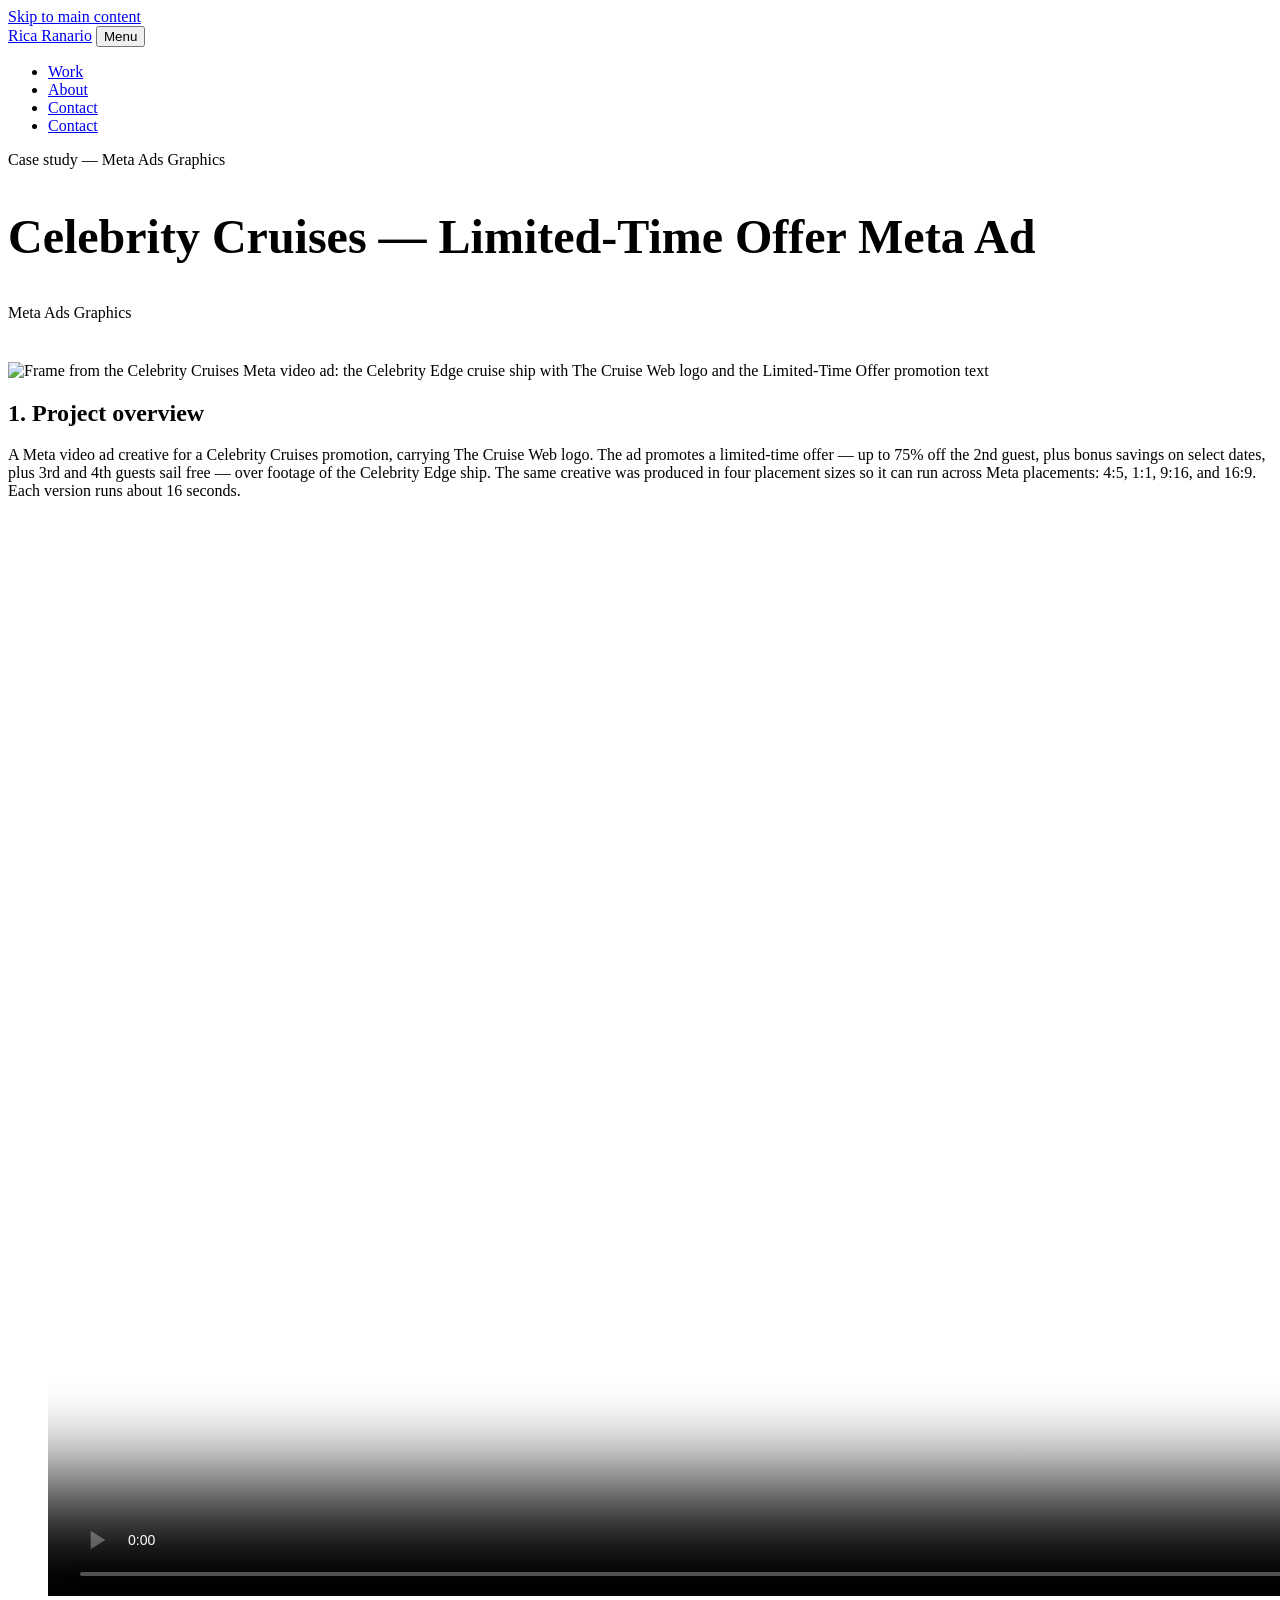
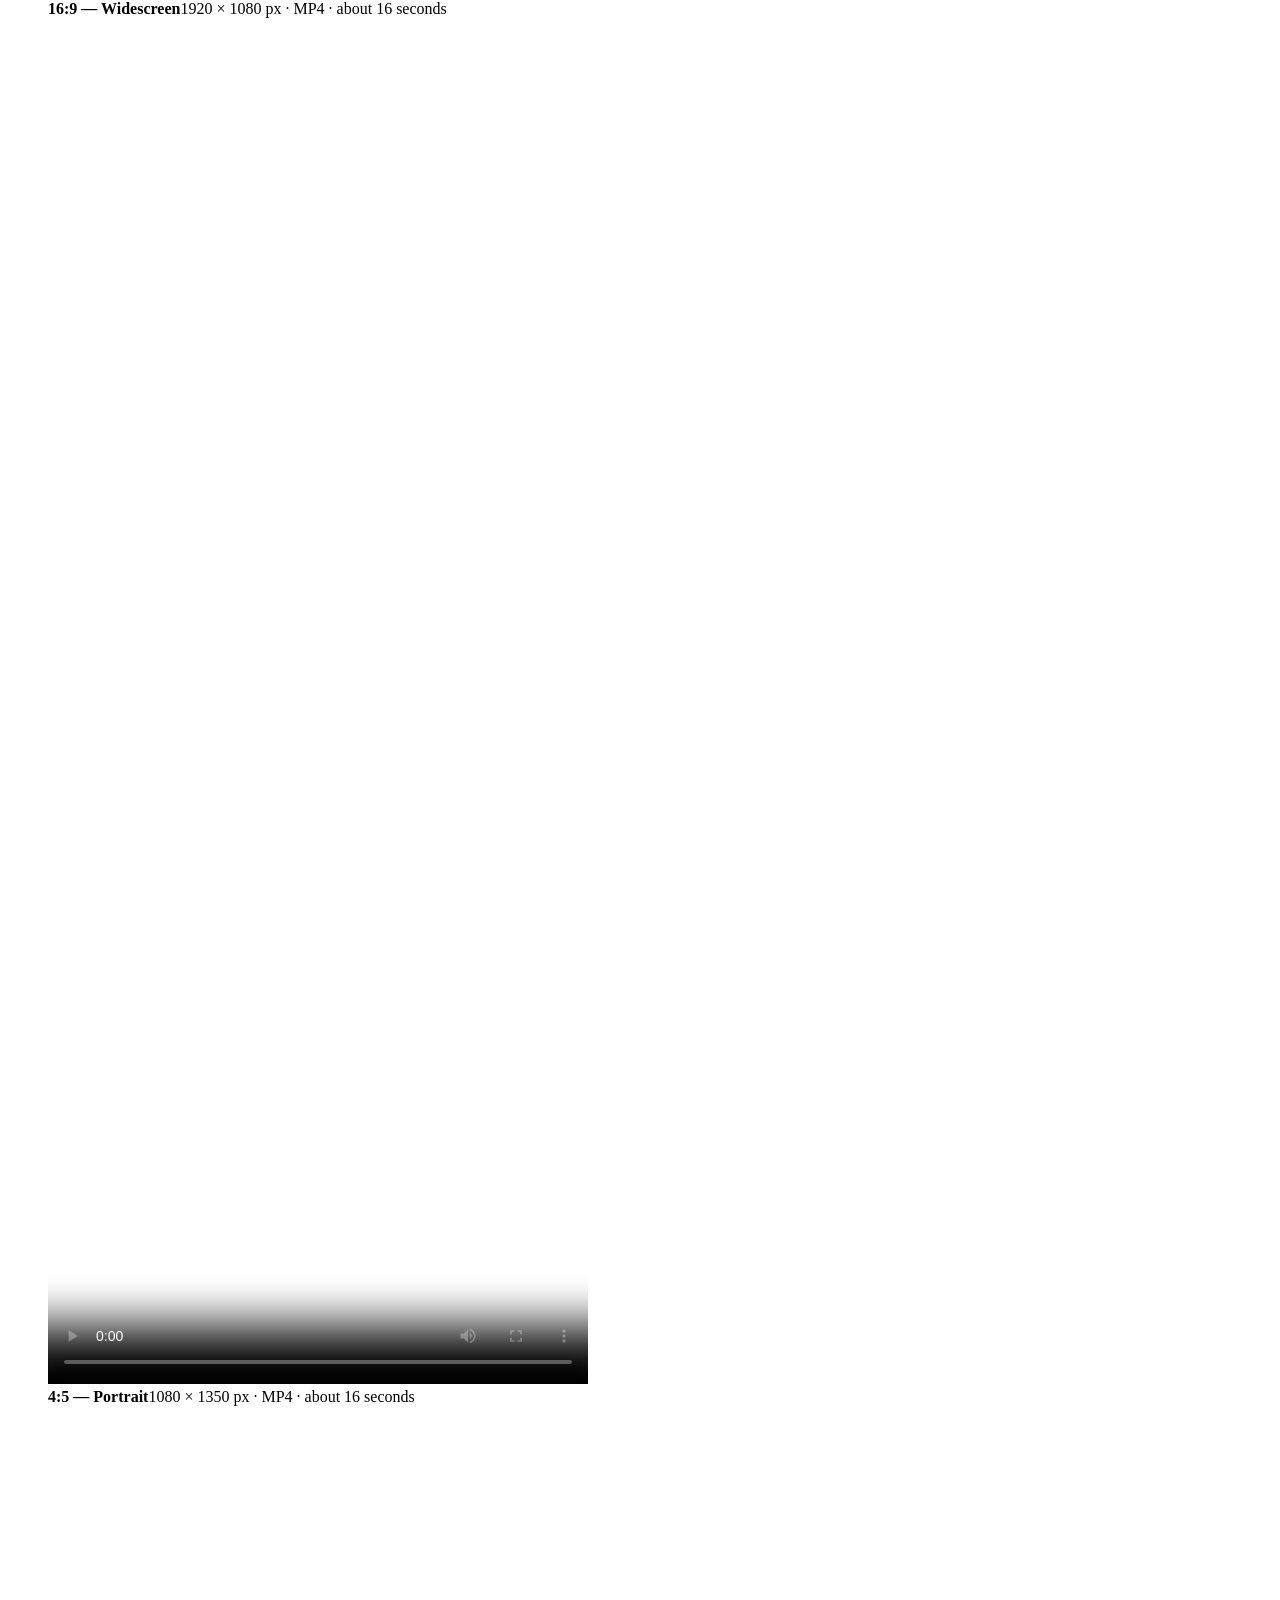
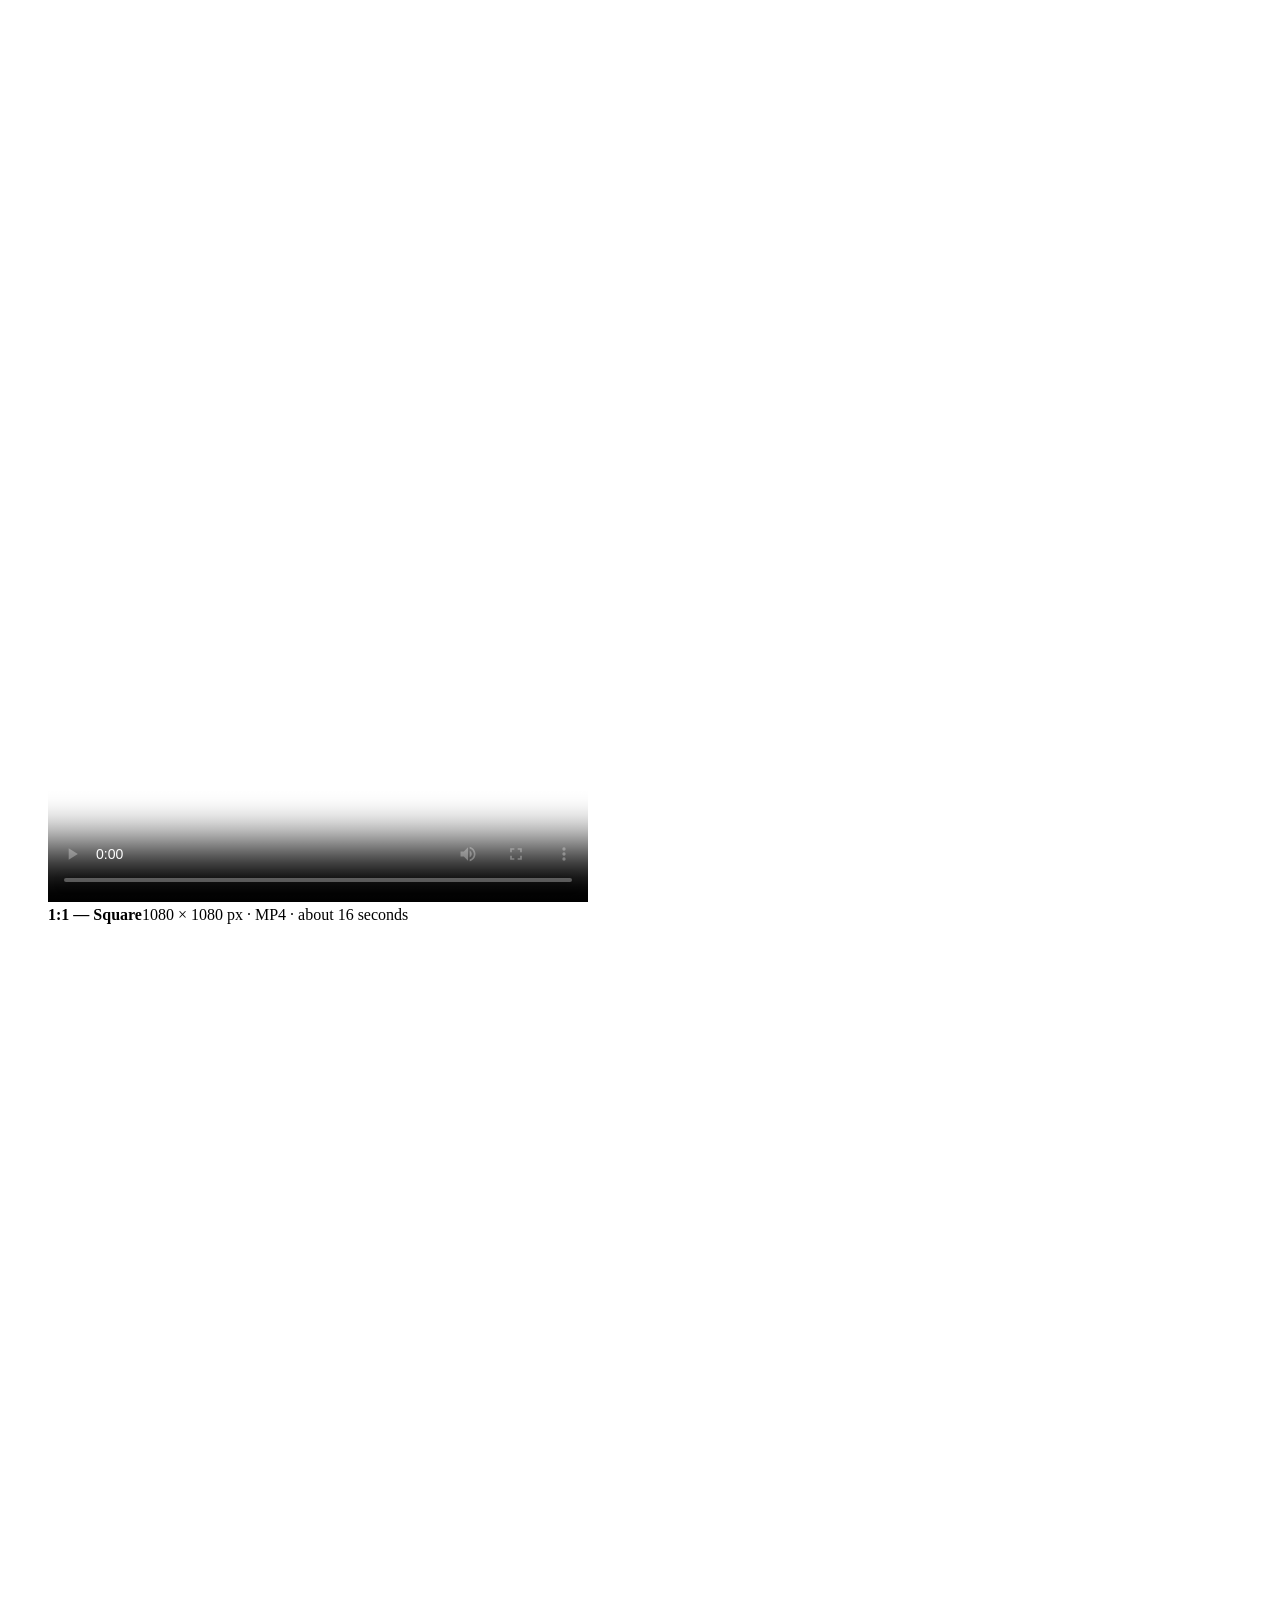
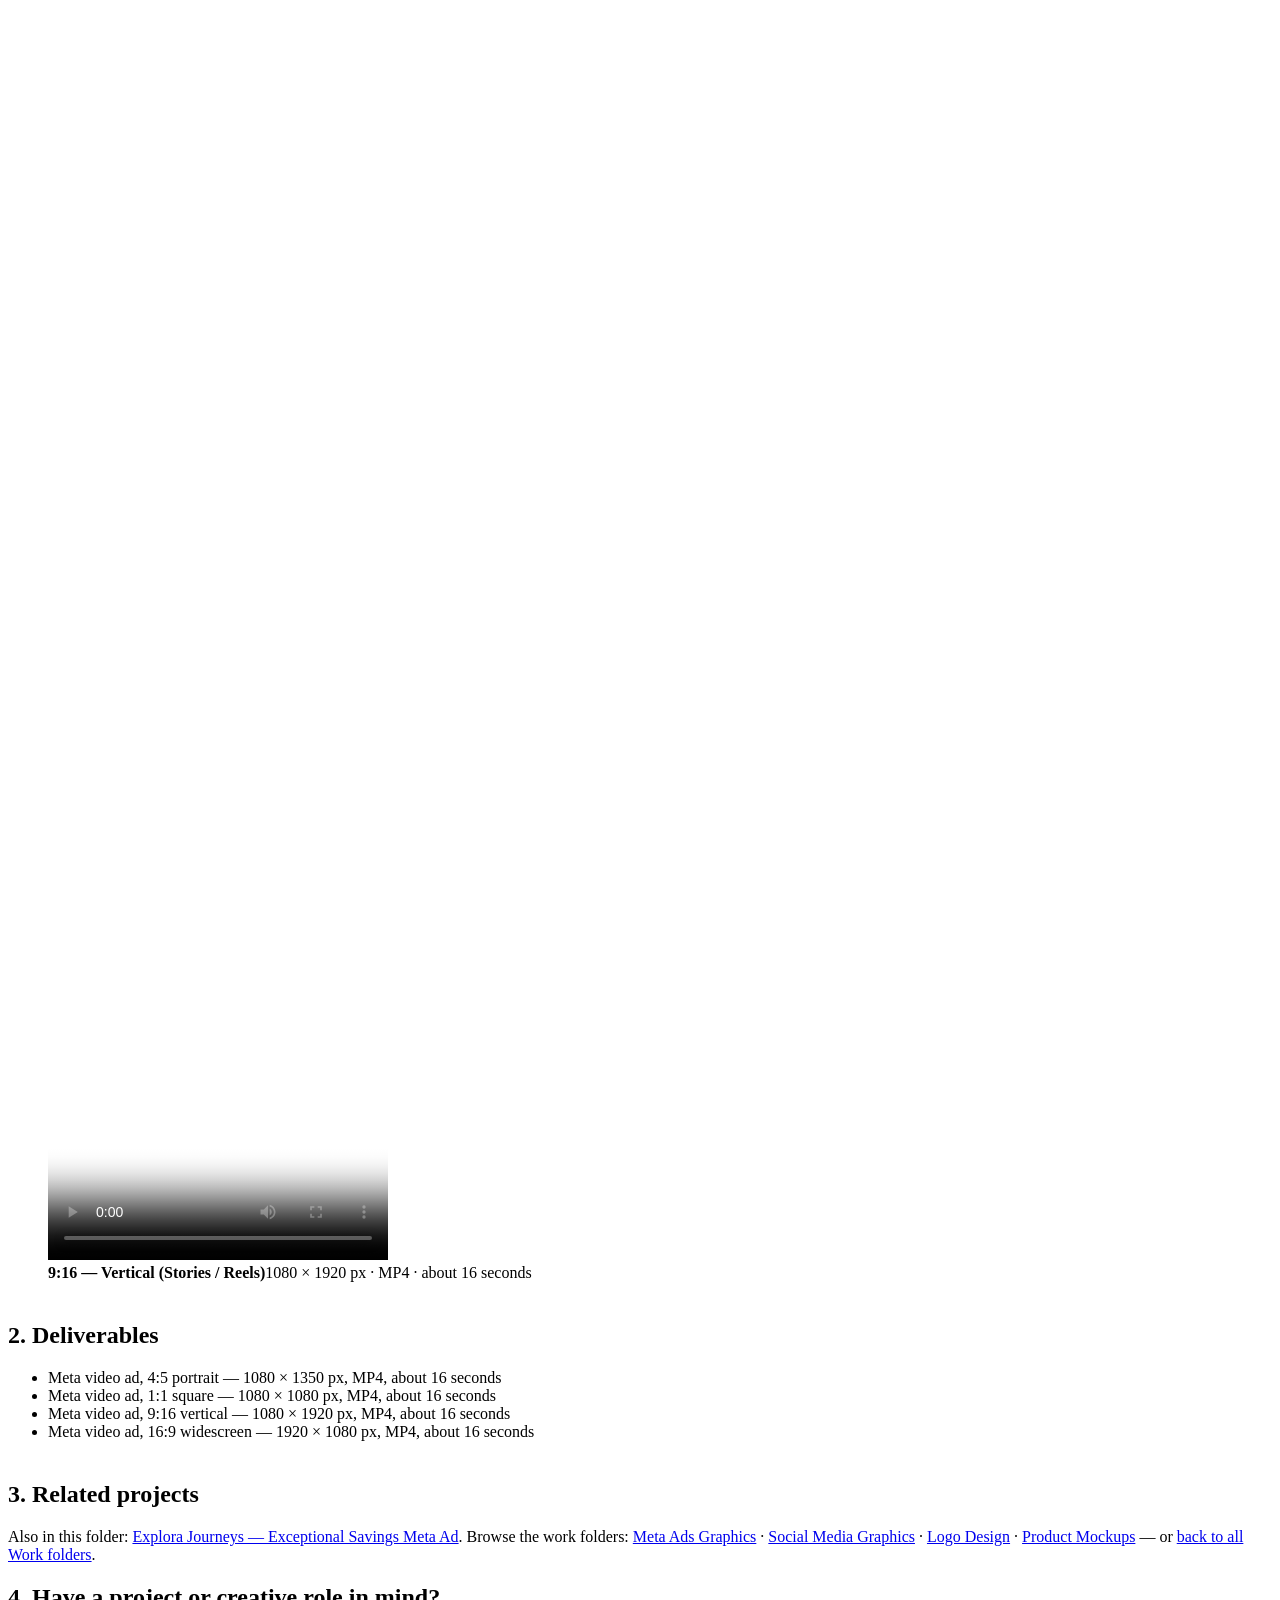
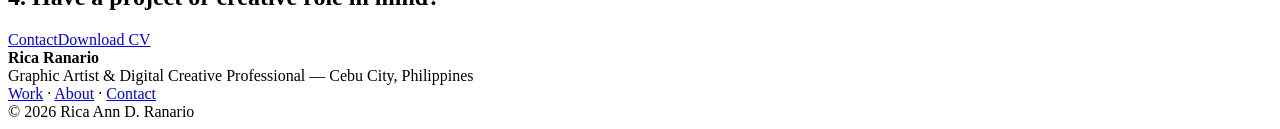
==== celebrity-meta-ad.html @ 44db2c9c "Update portfolio: 4 category folders, Meta Ads projects, social media stories" ====
<!DOCTYPE html>
<html lang="en">
<head>
<meta charset="UTF-8">
<meta name="viewport" content="width=device-width, initial-scale=1.0">
<title>Celebrity Cruises — Limited-Time Offer Meta Ad | Rica Ann D. Ranario</title>
<meta name="description" content="Case study: Celebrity Cruises — Limited-Time Offer Meta video ad with The Cruise Web branding, produced in four placement sizes (4:5, 1:1, 9:16, 16:9) by Rica Ann D. Ranario.">
<meta property="og:type" content="website">
<meta property="og:title" content="Celebrity Cruises — Limited-Time Offer Meta Ad">
<meta property="og:description" content="A Meta video ad creative produced in four placement sizes: 1080×1350, 1080×1080, 1080×1920, and 1920×1080, each about 16 seconds.">
<meta property="og:url" content="https://ranarioricaann-portfolio.github.io/graphic-portfolio/celebrity-meta-ad.html">
<meta property="og:image" content="https://ranarioricaann-portfolio.github.io/graphic-portfolio/assets/videos/celebrity-cruiseweb-meta-ad-1x1-poster.jpg">
<link rel="icon" href="assets/favicon.svg" type="image/svg+xml">
<link rel="preconnect" href="https://fonts.googleapis.com">
<link href="https://fonts.googleapis.com/css2?family=DM+Sans:wght@400;600;700&family=Inter:wght@400;600;700&display=swap" rel="stylesheet">
<link rel="stylesheet" href="assets/css/style.css">
</head>
<body>
<a class="skip-link" href="#main">Skip to main content</a>
<header class="site-header">
  <div class="wrap header-inner">
    <a class="wordmark" href="index.html">Rica <span>Ranario</span></a>
    <button class="nav-toggle" type="button" aria-expanded="false" aria-controls="main-nav">Menu</button>
    <nav class="main-nav" id="main-nav" aria-label="Main navigation">
      <ul>
        <li><a href="work.html" data-nav="work.html">Work</a></li>
        <li><a href="about.html" data-nav="about.html">About</a></li>
        <li><a href="contact.html" data-nav="contact.html">Contact</a></li>
        <li><a class="btn btn-small" href="contact.html">Contact</a></li>
      </ul>
    </nav>
  </div>
</header>
<main id="main">
  <section aria-labelledby="project-heading">
    <div class="wrap">
      <p class="eyebrow">Case study — Meta Ads Graphics</p>
      <h1 id="project-heading" style="font-size:clamp(2rem,4vw,3rem)">Celebrity Cruises — Limited-Time Offer Meta Ad</h1>
      <p class="meta">Meta Ads Graphics</p>
      <img src="assets/videos/celebrity-cruiseweb-meta-ad-16x9-poster.jpg" alt="Frame from the Celebrity Cruises Meta video ad: the Celebrity Edge cruise ship with The Cruise Web logo and the Limited-Time Offer promotion text" width="1920" height="1080" style="border:1px solid var(--sand);margin-top:1.5rem">
    </div>
  </section>

  <section class="section-alt" aria-labelledby="overview-heading"><div class="wrap">
    <h2 id="overview-heading">1. Project overview</h2>
    <p>A Meta video ad creative for a Celebrity Cruises promotion, carrying The Cruise Web logo. The ad promotes a limited-time offer — up to 75% off the 2nd guest, plus bonus savings on select dates, plus 3rd and 4th guests sail free — over footage of the Celebrity Edge ship. The same creative was produced in four placement sizes so it can run across Meta placements: 4:5, 1:1, 9:16, and 16:9. Each version runs about 16 seconds.</p>
  </div></section>

  <section aria-label="Watch the ad in all four sizes"><div class="wrap">
    <div class="video-list">
      <figure class="video-item">
        <video controls preload="metadata" poster="assets/videos/celebrity-cruiseweb-meta-ad-16x9-poster.jpg" width="1920" height="1080">
          <source src="assets/videos/celebrity-cruiseweb-meta-ad-16x9.mp4" type="video/mp4">
          Your browser does not support the video element. <a href="assets/videos/celebrity-cruiseweb-meta-ad-16x9.mp4">Download the 16:9 video</a>.
        </video>
        <figcaption><strong>16:9 — Widescreen</strong><span class="meta">1920 × 1080 px · MP4 · about 16 seconds</span></figcaption>
      </figure>
      <figure class="video-item">
        <video controls preload="metadata" poster="assets/videos/celebrity-cruiseweb-meta-ad-4x5-poster.jpg" width="1080" height="1350" style="max-width:540px;margin:0 auto">
          <source src="assets/videos/celebrity-cruiseweb-meta-ad-4x5.mp4" type="video/mp4">
          Your browser does not support the video element. <a href="assets/videos/celebrity-cruiseweb-meta-ad-4x5.mp4">Download the 4:5 video</a>.
        </video>
        <figcaption><strong>4:5 — Portrait</strong><span class="meta">1080 × 1350 px · MP4 · about 16 seconds</span></figcaption>
      </figure>
      <figure class="video-item">
        <video controls preload="metadata" poster="assets/videos/celebrity-cruiseweb-meta-ad-1x1-poster.jpg" width="1080" height="1080" style="max-width:540px;margin:0 auto">
          <source src="assets/videos/celebrity-cruiseweb-meta-ad-1x1.mp4" type="video/mp4">
          Your browser does not support the video element. <a href="assets/videos/celebrity-cruiseweb-meta-ad-1x1.mp4">Download the 1:1 video</a>.
        </video>
        <figcaption><strong>1:1 — Square</strong><span class="meta">1080 × 1080 px · MP4 · about 16 seconds</span></figcaption>
      </figure>
      <figure class="video-item">
        <video controls preload="metadata" poster="assets/videos/celebrity-cruiseweb-meta-ad-9x16-poster.jpg" width="1080" height="1920" style="max-width:340px;margin:0 auto">
          <source src="assets/videos/celebrity-cruiseweb-meta-ad-9x16.mp4" type="video/mp4">
          Your browser does not support the video element. <a href="assets/videos/celebrity-cruiseweb-meta-ad-9x16.mp4">Download the 9:16 video</a>.
        </video>
        <figcaption><strong>9:16 — Vertical (Stories / Reels)</strong><span class="meta">1080 × 1920 px · MP4 · about 16 seconds</span></figcaption>
      </figure>
    </div>
    <h2 style="margin-top:2.5rem">2. Deliverables</h2>
    <ul>
      <li>Meta video ad, 4:5 portrait — 1080 × 1350 px, MP4, about 16 seconds</li>
      <li>Meta video ad, 1:1 square — 1080 × 1080 px, MP4, about 16 seconds</li>
      <li>Meta video ad, 9:16 vertical — 1080 × 1920 px, MP4, about 16 seconds</li>
      <li>Meta video ad, 16:9 widescreen — 1920 × 1080 px, MP4, about 16 seconds</li>
    </ul>
    <h2 style="margin-top:2.5rem">3. Related projects</h2>
    <p>Also in this folder: <a href="explora-meta-ad.html">Explora Journeys — Exceptional Savings Meta Ad</a>. Browse the work folders: <a href="meta-ads-graphics.html">Meta Ads Graphics</a> · <a href="social-media-stories.html">Social Media Graphics</a> · <a href="logo-design.html">Logo Design</a> · <a href="product-mockups.html">Product Mockups</a> — or <a href="work.html">back to all Work folders</a>.</p>
  </div></section>

  <section class="section-alt" aria-labelledby="project-contact-heading"><div class="wrap">
    <h2 id="project-contact-heading">4. Have a project or creative role in mind?</h2>
    <div class="cta-actions"><a class="btn" href="contact.html">Contact</a><a class="btn btn-light" href="assets/Rica-Ann-Ranario-CV.pdf" download>Download CV</a></div>
  </div></section>
</main>
<footer class="site-footer">
  <div class="wrap footer-inner">
    <div><strong>Rica Ranario</strong><br><span>Graphic Artist &amp; Digital Creative Professional — Cebu City, Philippines</span></div>
    <div><a href="work.html">Work</a> · <a href="about.html">About</a> · <a href="contact.html">Contact</a><br>© <span id="year">2026</span> Rica Ann D. Ranario</div>
  </div>
</footer>
<script src="assets/js/main.js"></script>
</body>
</html>
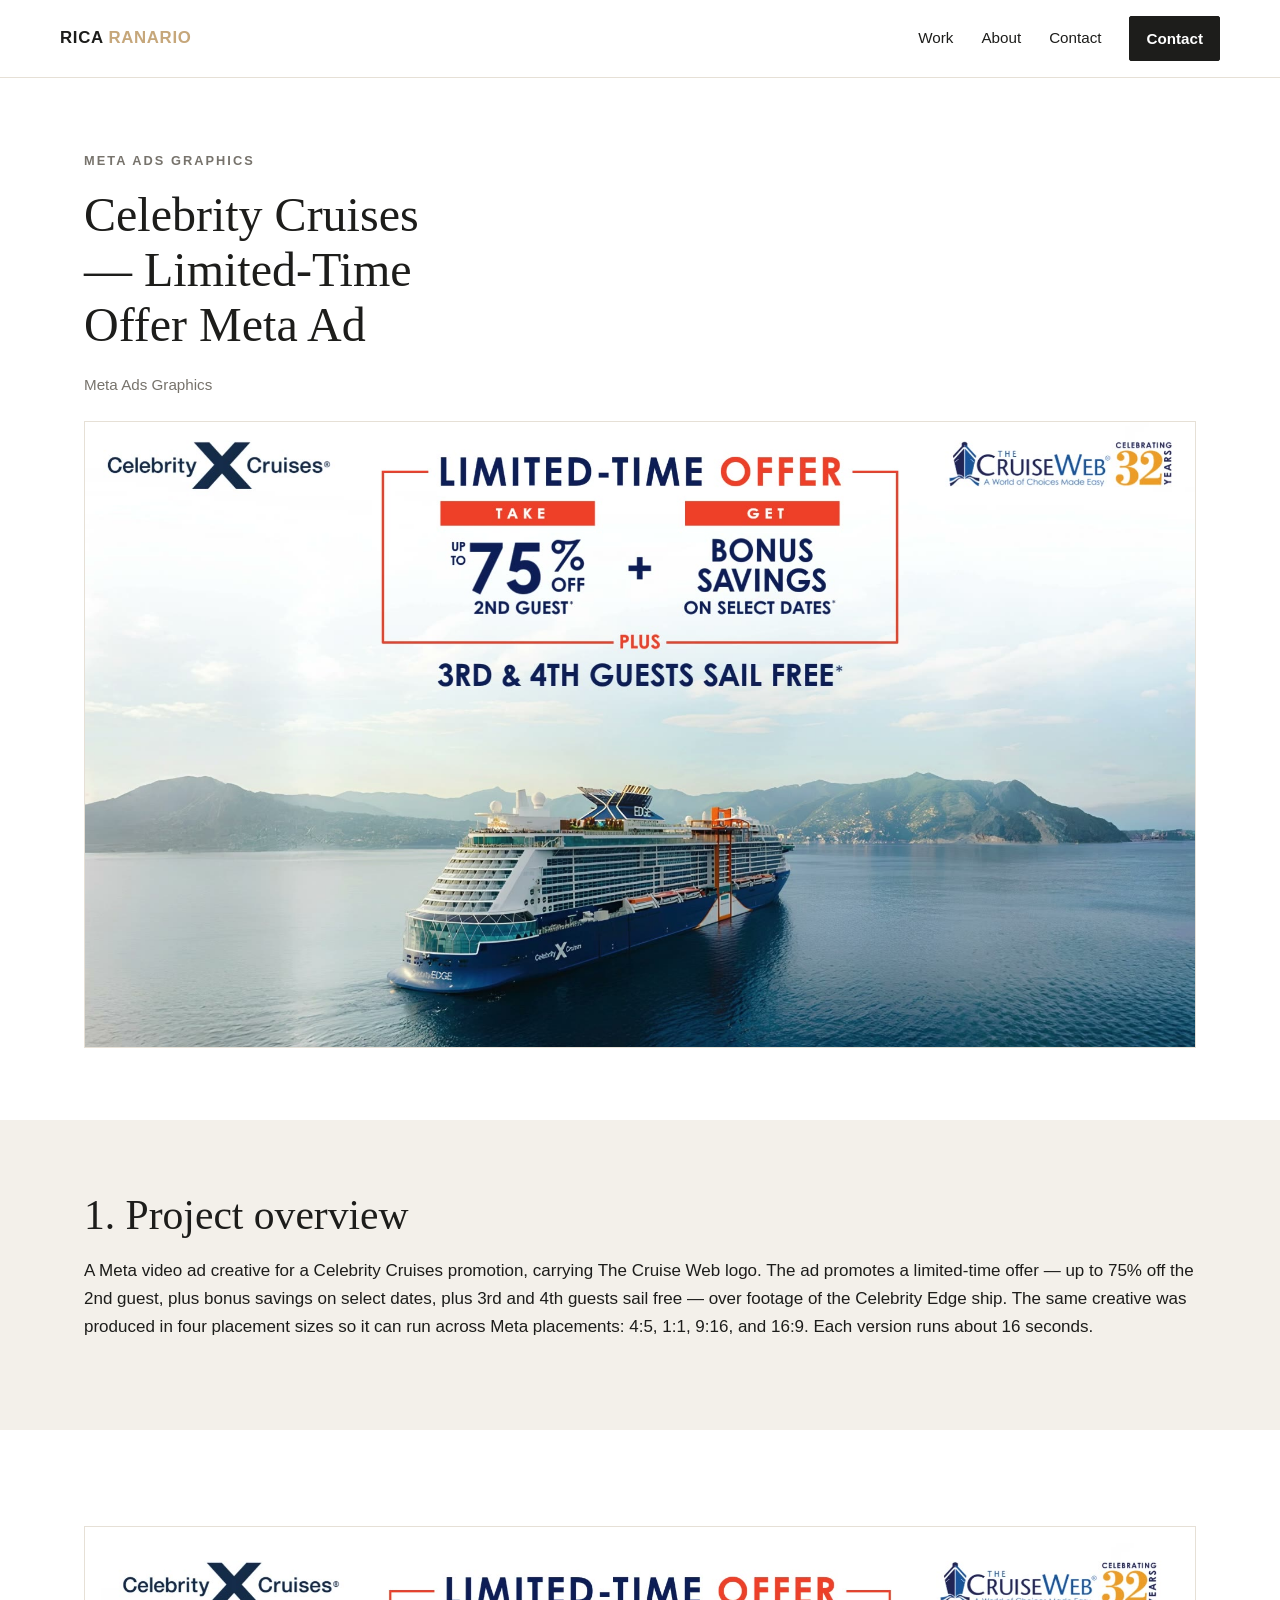
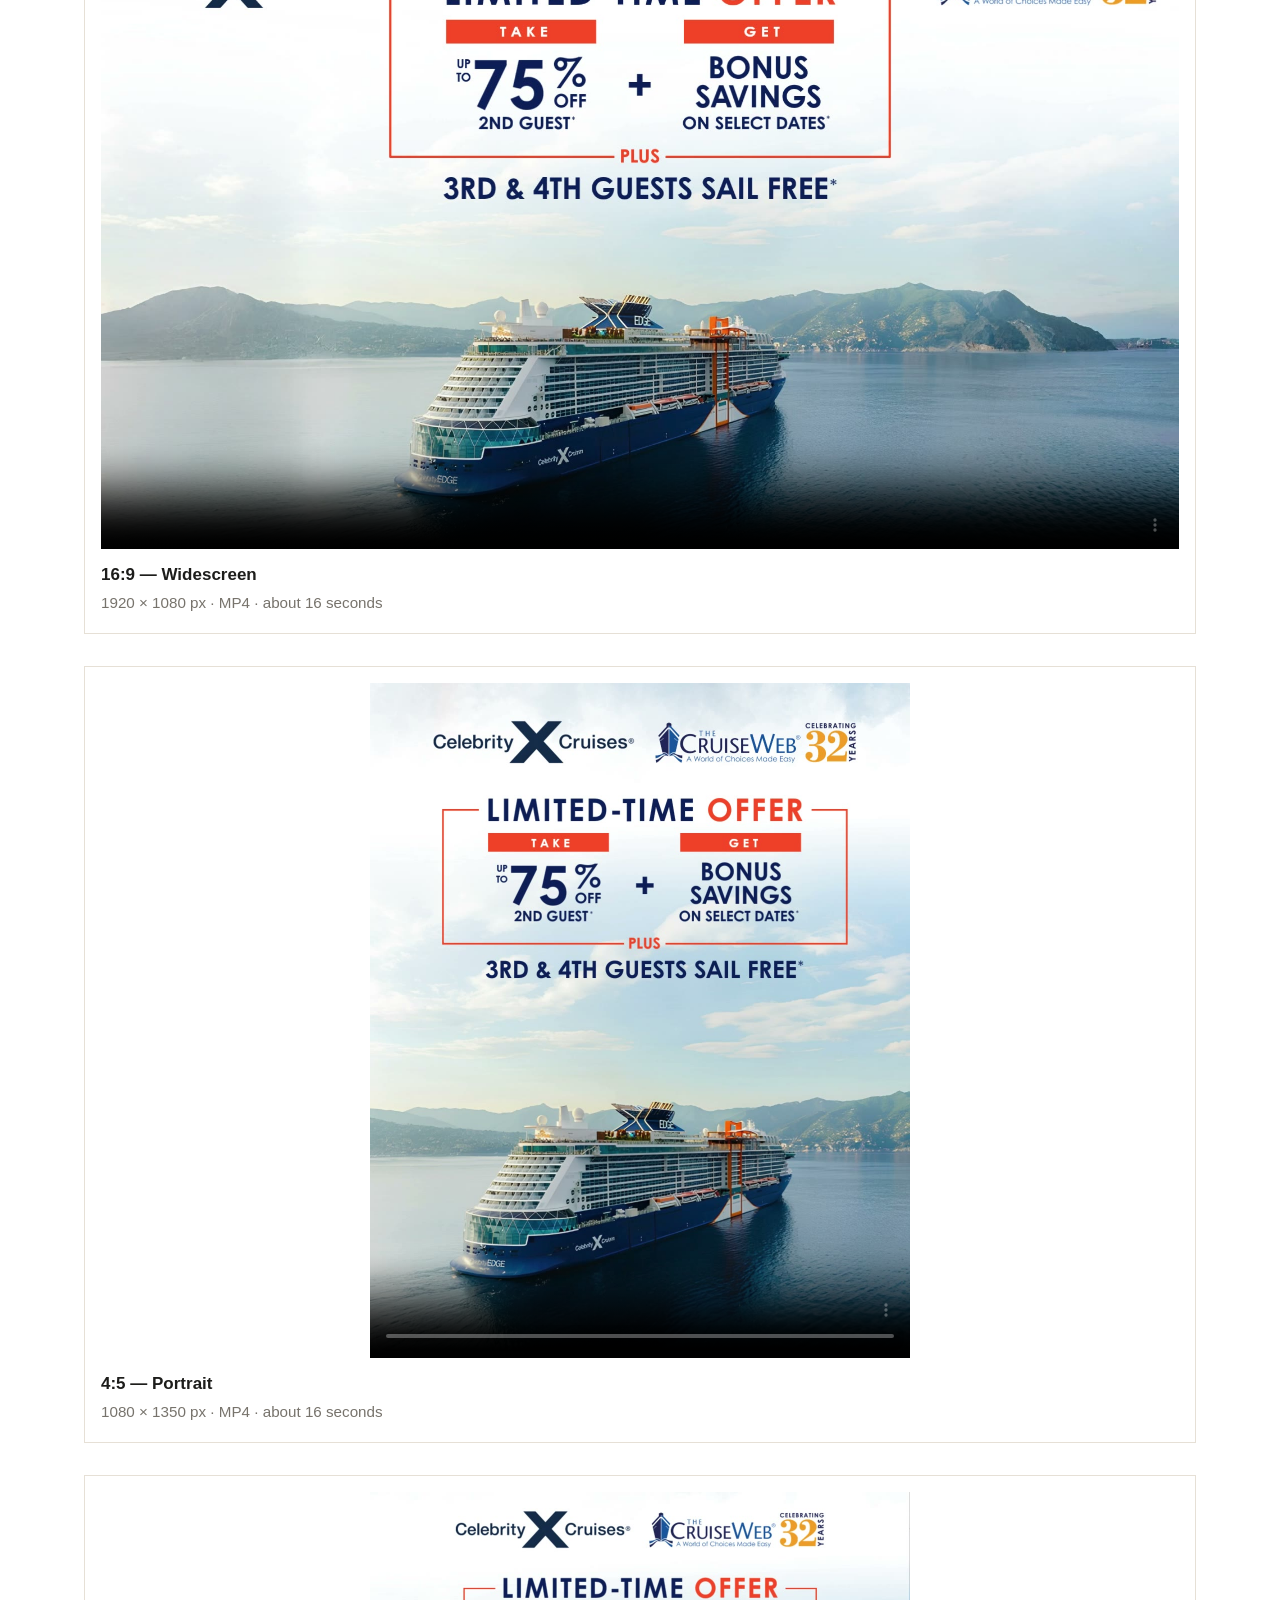
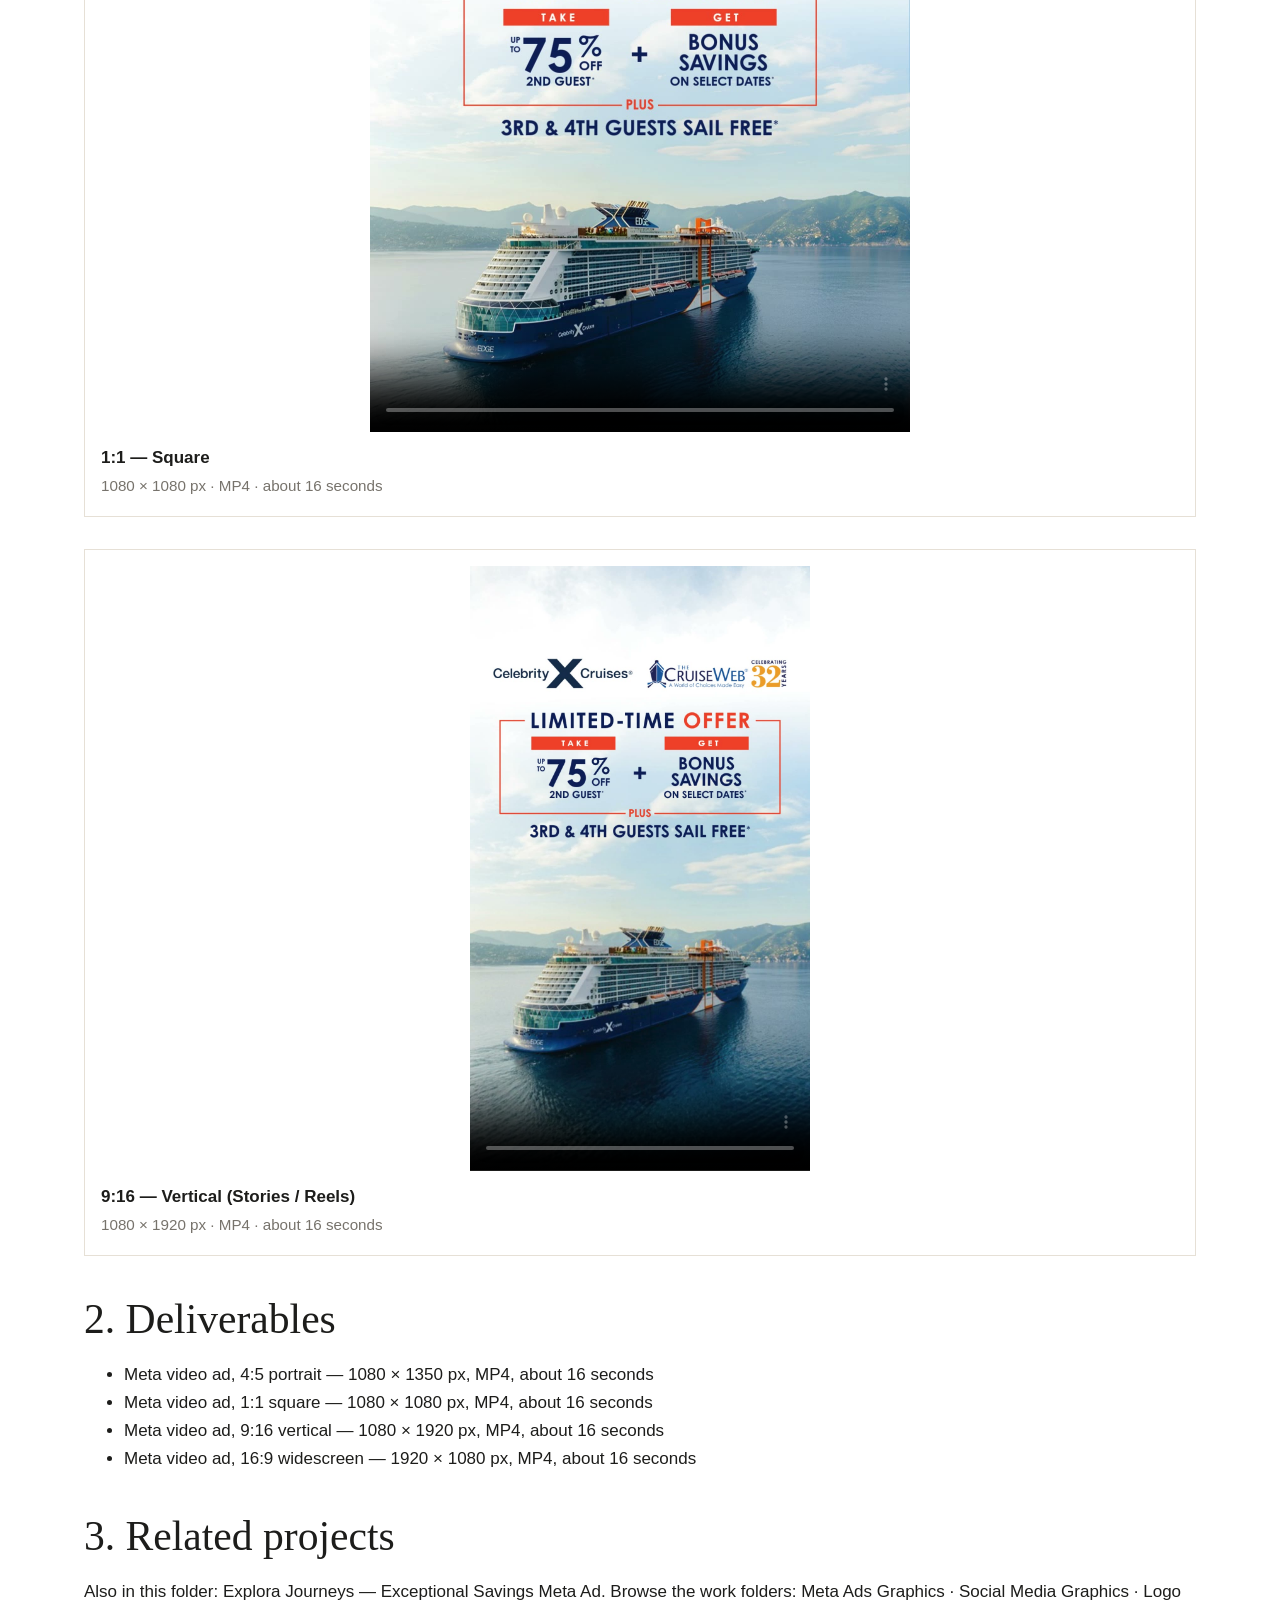
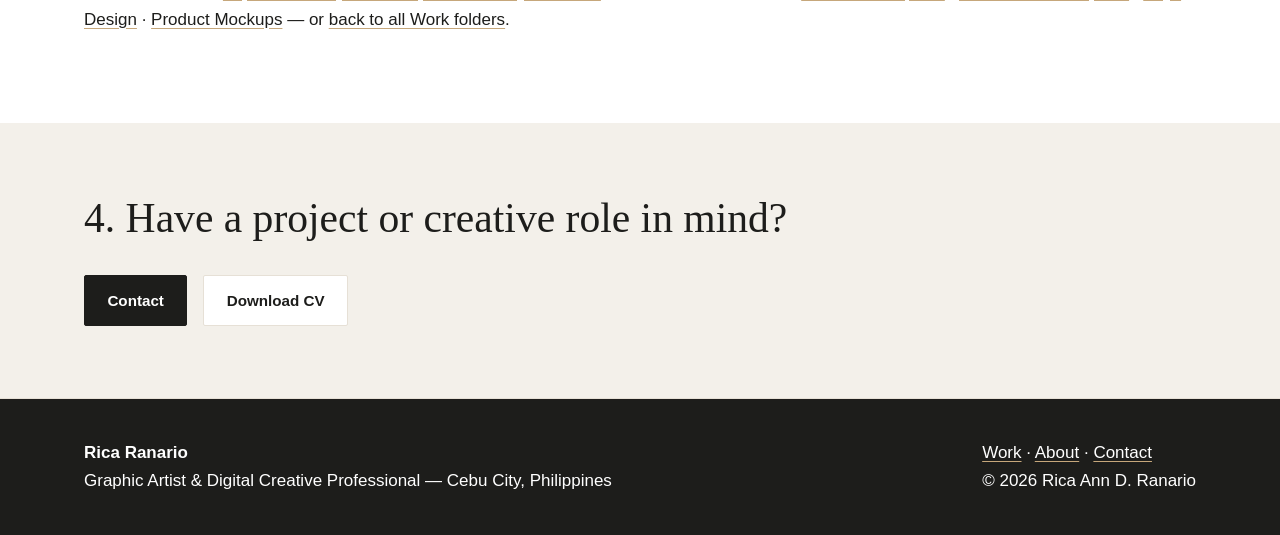
==== commit 760008f3: "Remove 'case study' wording" ====
--- a/celebrity-meta-ad.html
+++ b/celebrity-meta-ad.html
@@ -4,7 +4,7 @@
 <meta charset="UTF-8">
 <meta name="viewport" content="width=device-width, initial-scale=1.0">
 <title>Celebrity Cruises — Limited-Time Offer Meta Ad | Rica Ann D. Ranario</title>
-<meta name="description" content="Case study: Celebrity Cruises — Limited-Time Offer Meta video ad with The Cruise Web branding, produced in four placement sizes (4:5, 1:1, 9:16, 16:9) by Rica Ann D. Ranario.">
+<meta name="description" content="Project: Celebrity Cruises — Limited-Time Offer Meta video ad with The Cruise Web branding, produced in four placement sizes (4:5, 1:1, 9:16, 16:9) by Rica Ann D. Ranario.">
 <meta property="og:type" content="website">
 <meta property="og:title" content="Celebrity Cruises — Limited-Time Offer Meta Ad">
 <meta property="og:description" content="A Meta video ad creative produced in four placement sizes: 1080×1350, 1080×1080, 1080×1920, and 1920×1080, each about 16 seconds.">
@@ -34,7 +34,7 @@
 <main id="main">
   <section aria-labelledby="project-heading">
     <div class="wrap">
-      <p class="eyebrow">Case study — Meta Ads Graphics</p>
+      <p class="eyebrow">Meta Ads Graphics</p>
       <h1 id="project-heading" style="font-size:clamp(2rem,4vw,3rem)">Celebrity Cruises — Limited-Time Offer Meta Ad</h1>
       <p class="meta">Meta Ads Graphics</p>
       <img src="assets/videos/celebrity-cruiseweb-meta-ad-16x9-poster.jpg" alt="Frame from the Celebrity Cruises Meta video ad: the Celebrity Edge cruise ship with The Cruise Web logo and the Limited-Time Offer promotion text" width="1920" height="1080" style="border:1px solid var(--sand);margin-top:1.5rem">
--- a/assets/css/style.css
+++ b/assets/css/style.css
@@ -0,0 +1,99 @@
+:root{
+  --charcoal:#1D1D1B; --white:#FFFFFF; --ivory:#F3F0EA; --gold:#C6A77B; --gray:#77736C; --sand:#E6E0D6;
+  --serif:Georgia,"Times New Roman",serif;
+  --sans:"DM Sans","Inter",-apple-system,BlinkMacSystemFont,"Segoe UI",Roboto,Arial,sans-serif;
+  --max:1160px;
+}
+*{box-sizing:border-box}
+html{scroll-behavior:smooth}
+body{margin:0;font-family:var(--sans);color:var(--charcoal);background:var(--white);line-height:1.65;font-size:17px}
+img{max-width:100%;height:auto;display:block}
+a{color:var(--charcoal);text-decoration-color:var(--gold);text-underline-offset:3px}
+a:hover{text-decoration-thickness:2px}
+:focus{outline:none}
+:focus-visible{outline:3px solid var(--gold);outline-offset:3px;border-radius:2px}
+.skip-link{position:absolute;left:-9999px;top:0;background:var(--charcoal);color:var(--white);padding:.75rem 1rem;z-index:100}
+.skip-link:focus{left:1rem;top:1rem;color:var(--white)}
+.wrap{max-width:var(--max);margin:0 auto;padding:0 1.5rem}
+.site-header{border-bottom:1px solid var(--sand);background:var(--white);position:sticky;top:0;z-index:50}
+.header-inner{display:flex;align-items:center;justify-content:space-between;gap:1rem;padding:1rem 0}
+.wordmark{font-weight:700;letter-spacing:.04em;font-size:1.05rem;text-decoration:none;text-transform:uppercase}
+.wordmark span{color:var(--gold)}
+.main-nav ul{display:flex;gap:1.75rem;list-style:none;margin:0;padding:0;align-items:center}
+.main-nav a{text-decoration:none;font-size:.95rem}
+.main-nav a[aria-current="page"]{border-bottom:2px solid var(--gold);padding-bottom:2px}
+.btn{display:inline-block;background:var(--charcoal);color:var(--white);border:1px solid var(--charcoal);padding:.75rem 1.4rem;text-decoration:none;font-weight:600;font-size:.95rem;border-radius:2px}
+.btn:hover{background:var(--white);color:var(--charcoal)}
+.btn-light{background:var(--white);color:var(--charcoal);border-color:var(--sand)}
+.btn-light:hover{border-color:var(--charcoal)}
+.btn-gold{background:var(--gold);border-color:var(--gold);color:var(--charcoal)}
+.btn-small{padding:.55rem 1rem}
+.nav-toggle{display:none;background:var(--white);border:1px solid var(--sand);padding:.55rem .8rem;font:inherit;cursor:pointer;border-radius:2px}
+.hero{background:var(--ivory);padding:5.5rem 0 4.5rem;border-bottom:1px solid var(--sand)}
+.eyebrow{letter-spacing:.16em;text-transform:uppercase;font-size:.8rem;color:var(--gray);font-weight:700;margin:0 0 1rem}
+h1,h2,h3{line-height:1.15;font-weight:600}
+h1{font-family:var(--serif);font-size:clamp(2.3rem,5vw,4rem);font-weight:500;margin:.2rem 0 1.25rem;max-width:16ch}
+h2{font-family:var(--serif);font-size:clamp(1.8rem,3.5vw,2.6rem);font-weight:500;margin:0 0 1rem}
+h3{font-size:1.15rem;margin:.4rem 0 .5rem}
+.lead{font-size:1.15rem;max-width:62ch;color:var(--charcoal)}
+.hero-actions,.cta-actions{display:flex;gap:1rem;flex-wrap:wrap;margin-top:2rem}
+.meta{color:var(--gray);font-size:.95rem}
+section{padding:4.5rem 0}
+.section-alt{background:var(--ivory)}
+.section-head{max-width:720px;margin-bottom:2.5rem}
+.grid{display:grid;gap:1.5rem}
+.grid-3{grid-template-columns:repeat(3,1fr)}
+.grid-2{grid-template-columns:repeat(2,1fr)}
+.card{border:1px solid var(--sand);background:var(--white);display:flex;flex-direction:column}
+.card-body{padding:1.25rem}
+.card img{aspect-ratio:4/3;object-fit:cover;background:var(--sand);width:100%}
+.tag{display:inline-block;font-size:.78rem;letter-spacing:.08em;text-transform:uppercase;color:var(--gray);border:1px solid var(--sand);padding:.2rem .55rem;border-radius:999px;background:var(--ivory)}
+.card a.card-link{font-weight:600}
+.services{list-style:none;margin:0;padding:0;display:grid;grid-template-columns:repeat(2,1fr);gap:0;border-top:1px solid var(--sand)}
+.services li{padding:1.4rem 1rem 1.4rem 0;border-bottom:1px solid var(--sand);font-size:1.05rem}
+.services li::before{content:"—";color:var(--gold);margin-right:.6rem}
+.timeline{list-style:none;margin:0;padding:0;border-top:1px solid var(--sand)}
+.timeline li{padding:1.6rem 0;border-bottom:1px solid var(--sand);display:grid;grid-template-columns:220px 1fr;gap:1.5rem}
+.timeline .when{color:var(--gray);font-size:.95rem}
+.timeline ul{margin:.5rem 0 0;padding-left:1.1rem}
+.filters{display:flex;gap:.6rem;flex-wrap:wrap;margin:0 0 2rem;padding:0;list-style:none}
+.filter-btn{font:inherit;cursor:pointer;background:var(--white);border:1px solid var(--sand);padding:.55rem 1rem;border-radius:999px}
+.filter-btn[aria-pressed="true"]{background:var(--charcoal);color:var(--white);border-color:var(--charcoal)}
+.project-card[hidden]{display:none}
+.notice{border:1px solid var(--gold);background:var(--ivory);padding:1rem 1.25rem;margin-bottom:2rem}
+.placeholder-label{font-weight:700;color:var(--gray);text-transform:uppercase;letter-spacing:.08em;font-size:.78rem}
+footer.site-footer{border-top:1px solid var(--sand);background:var(--charcoal);color:var(--white);padding:2.5rem 0}
+.site-footer a{color:var(--white)}
+.footer-inner{display:flex;justify-content:space-between;gap:1rem;flex-wrap:wrap}
+.two-col{display:grid;grid-template-columns:1fr 1fr;gap:2.5rem}
+.card img.card-img-story{aspect-ratio:9/16;object-fit:contain;background:var(--ivory)}
+.story-grid{display:grid;grid-template-columns:repeat(3,1fr);gap:1.5rem;margin-top:1.5rem}
+.story-item{border:1px solid var(--sand);background:var(--white);margin:0;display:flex;flex-direction:column}
+.story-item img{aspect-ratio:9/16;object-fit:contain;background:var(--ivory);width:100%}
+.story-item figcaption{padding:1.25rem}
+.story-item figcaption h3{margin-top:0}
+.video-list{display:grid;gap:2rem;margin-top:1.5rem}
+.video-item{border:1px solid var(--sand);background:var(--white);padding:1rem;margin:0}
+.video-item video{width:100%;height:auto;background:var(--charcoal);display:block}
+.video-item figcaption{margin-top:.75rem}
+.video-item figcaption strong{display:block}
+.list-clean{list-style:none;padding:0;margin:0}
+.list-clean li{padding:.45rem 0;border-bottom:1px solid var(--sand)}
+address{font-style:normal}
+@media (max-width:900px){
+  .grid-3,.story-grid{grid-template-columns:repeat(2,1fr)}
+  .timeline li{grid-template-columns:1fr;gap:.4rem}
+}
+@media (max-width:640px){
+  body{font-size:16px}
+  section{padding:3rem 0}
+  .hero{padding:3.5rem 0 3rem}
+  .grid-3,.grid-2,.services,.two-col,.story-grid{grid-template-columns:1fr}
+  .nav-toggle{display:inline-block}
+  .main-nav{display:none;width:100%}
+  .site-header .wrap{flex-wrap:wrap}
+  .header-inner{flex-wrap:wrap}
+  .main-nav.open{display:block}
+  .main-nav ul{flex-direction:column;align-items:flex-start;gap:1rem;padding:1rem 0}
+}
+@media (prefers-reduced-motion:reduce){html{scroll-behavior:auto}}
